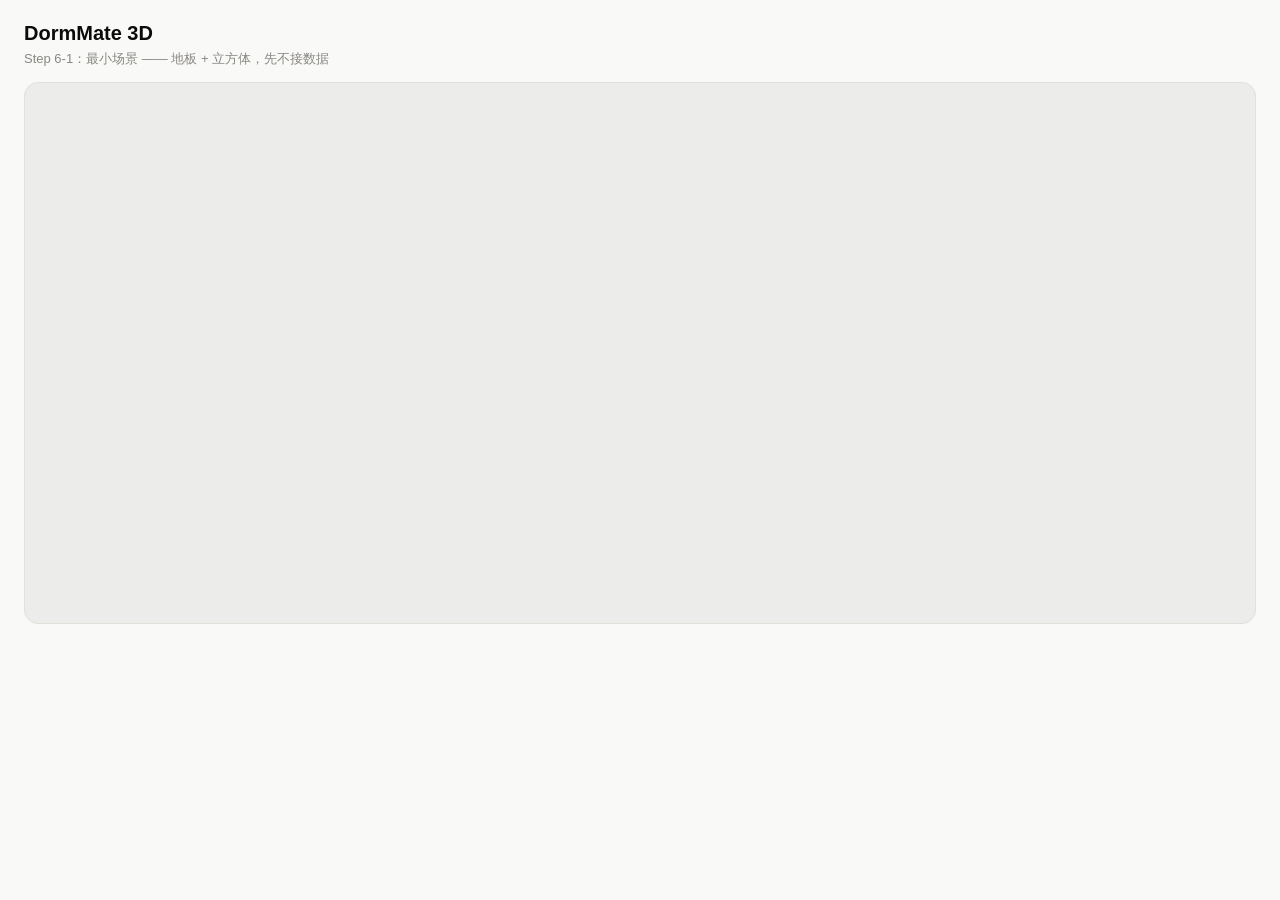
==== 3d/index.html @ f234b261 "完成 Step 6-1：最小 Three.js 场景 - 3d/ 是一个独立的最小页面：地板 + 会转的立方体，先不接数据，只为把   「three 在这个项目里跑得起来」立住。 - three 用 " ====
<!DOCTYPE html>
<html lang="zh-CN">
<head>
<meta charset="utf-8">
<meta name="viewport" content="width=device-width, initial-scale=1">
<title>DormMate 3D · Step 6-1 最小场景</title>
<style>
  html, body { height: 100%; }

  body {
    margin: 0;
    background: #f9f9f7;
    color: #0b0b0b;
    font-family: -apple-system, BlinkMacSystemFont, "Segoe UI",
                 "PingFang SC", "Microsoft YaHei", sans-serif;
  }

  header { padding: 22px 24px 14px; }

  h1 { margin: 0; font-size: 20px; font-weight: 650; }

  .sub {
    margin: 5px 0 0;
    font-size: 13px;
    color: #898781;
  }

  code {
    font-family: ui-monospace, SFMono-Regular, Menlo, Consolas, monospace;
    font-size: 12px;
    padding: 1px 5px;
    background: #fcfcfb;
    border: 1px solid #e1e0d9;
    border-radius: 5px;
  }

  /* 3D 容器。两条不能省的：
     - 必须有确定的高度。高度是 0 的话 clientHeight 就是 0，相机算不出宽高比。
       这里给的是 60vh（视口高度的六成），加 min-height 兜住矮窗口。
     - overflow: hidden。three 的 setSize 设的是 canvas 的 CSS 尺寸，
       和容器差一个像素时就会顶出滚动条，整个页面跟着抖。 */
  #scene {
    position: relative;
    overflow: hidden;
    margin: 0 24px 24px;
    height: 60vh;
    min-height: 320px;
    border: 1px solid #e1e0d9;
    border-radius: 14px;
    background: #ececea;   /* 画布还没铺满时先兜个底，避免闪一下白 */
  }

  /* WebGL 起不来时由 scene.js 写进来（见那边的 try/catch） */
  .scene-error {
    margin: 0;
    padding: 24px;
    font-size: 14px;
    line-height: 1.8;
    color: #d03b3b;
  }
</style>
</head>
<body>

  <header>
    <h1>DormMate 3D</h1>
    <p class="sub">Step 6-1：最小场景 —— 地板 + 立方体，先不接数据</p>
  </header>

  <!-- index.html 只管两件事：把容器摆好，然后调 createDorm3D 把场景塞进去。
       相机怎么摆、灯放哪儿、方块转多快，全在 scene.js 里，这个文件一概不管。 -->
  <div id="scene"></div>

  <!-- three.js 0.160.0：先用 CDN。

       importmap 的内容必须是**合法 JSON**，所以里面一行注释都不能写
       （JSON 没有注释语法），说明只能放在外面。

       这个文件（0.160.0 的 build/three.module.js）是自包含的，内部不再 import
       任何东西，所以整张映射表只有 "three" 这一条。换成别的版本时要留意：
       新版本把核心拆去了 three.core.js，只映射 "three" 会报找不到模块。

       ── 改成完全本地（现场没网时）──
       把下面那行的 URL 换成：

           "three": "./lib/three.module.js"

       文件已经躺在 3d/lib/ 里了，其余一个字都不用动。
       路径是相对**页面所在目录**的，所以是 './lib/…' 而不是 './3d/lib/…'。

       importmap 里只有以 './' 或 '../' 开头的写法会被当成相对 URL 解析；
       'three' 这种裸名字浏览器不知道去哪儿找，必须靠这张表映射 ——
       这正是 importmap 存在的意义：让源码里能写 import ... from 'three'，
       而不必把 CDN 的长 URL 抄进每个模块。 -->
  <script type="importmap">
  {
    "imports": {
      "three": "https://registry.npmmirror.com/three/0.160.0/files/build/three.module.js"
    }
  }
  </script>

  <!-- 必须是 type="module"，否则 import 语句直接报语法错。
       也正因为是模块，这段脚本和 scene.js 都走 CORS —— 所以页面不能再用
       file:// 直接打开（file:// 下模块会被当成跨域拒绝），必须走 http 服务器：

           http://localhost:8000/3d/
  -->
  <script type="module">
    import { createDorm3D } from './scene.js';

    createDorm3D('scene');
  </script>

</body>
</html>
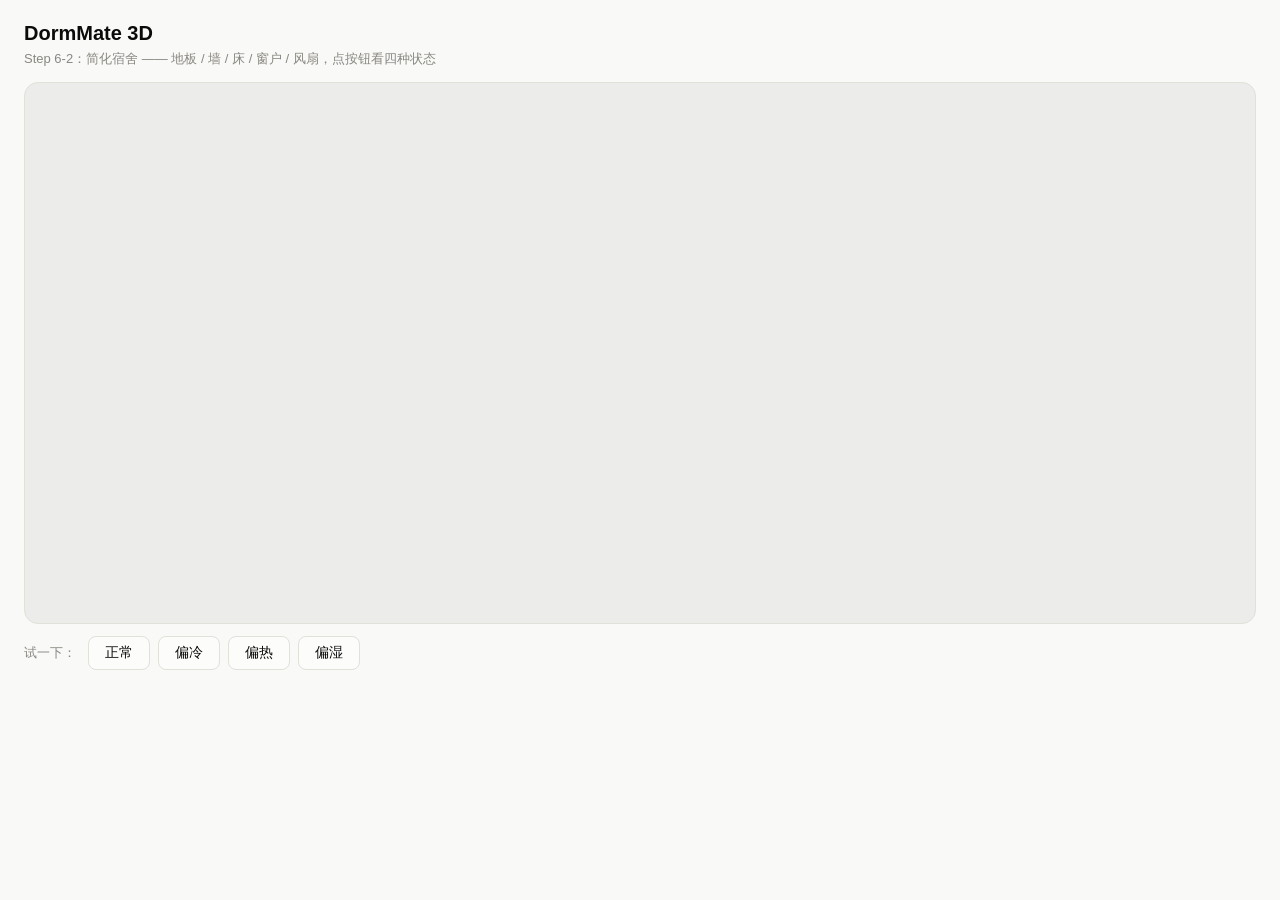
==== commit 23af5c48: "完成 Step 6-2：简化宿舍 + updateScene(status) 3d/scene.js 从「一块地板 + 一个方块」换成完整的简化宿舍：地板、两面 半透明墙、床（床架 + 床垫）、窗户（" ====
--- a/3d/index.html
+++ b/3d/index.html
@@ -3,7 +3,7 @@
 <head>
 <meta charset="utf-8">
 <meta name="viewport" content="width=device-width, initial-scale=1">
-<title>DormMate 3D · Step 6-1 最小场景</title>
+<title>DormMate 3D · Step 6-2 简化宿舍</title>
 <style>
   html, body { height: 100%; }
 
@@ -34,20 +34,42 @@
     border-radius: 5px;
   }
 
-  /* 3D 容器。两条不能省的：
+  /* 3D 容器。三条不能省的：
      - 必须有确定的高度。高度是 0 的话 clientHeight 就是 0，相机算不出宽高比。
        这里给的是 60vh（视口高度的六成），加 min-height 兜住矮窗口。
      - overflow: hidden。three 的 setSize 设的是 canvas 的 CSS 尺寸，
-       和容器差一个像素时就会顶出滚动条，整个页面跟着抖。 */
+       和容器差一个像素时就会顶出滚动条，整个页面跟着抖。
+     - position: relative。setLabel 那层覆盖层是绝对定位的，得有个定位祖先；
+       少了它，覆盖层会跑到 <body> 上去，飘到页面左上角。 */
   #scene {
     position: relative;
     overflow: hidden;
-    margin: 0 24px 24px;
+    margin: 0 24px 12px;
     height: 60vh;
     min-height: 320px;
     border: 1px solid #e1e0d9;
     border-radius: 14px;
     background: #ececea;   /* 画布还没铺满时先兜个底，避免闪一下白 */
+  }
+
+  /* setLabel 写字的覆盖层。由 scene.js 建出来挂进 #scene，这里只负责样式：
+     - absolute + 左上角：盖在画布上面
+     - pointer-events: none：**关键**。不写的话这层会吃鼠标事件，
+       将来想给 3D 加拖拽/点击就点不穿，而且现在它盖住的那块也没法选中。
+     - 底色半透明：字压在深色模型上也要看得清 */
+  .scene-label {
+    position: absolute;
+    top: 14px;
+    left: 14px;
+    pointer-events: none;
+    padding: 7px 12px;
+    font-size: 13px;
+    line-height: 1.5;
+    color: #0b0b0b;
+    background: rgba(252, 252, 251, 0.86);
+    border: 1px solid #e1e0d9;
+    border-radius: 8px;
+    backdrop-filter: blur(3px);
   }
 
   /* WebGL 起不来时由 scene.js 写进来（见那边的 try/catch） */
@@ -58,18 +80,69 @@
     line-height: 1.8;
     color: #d03b3b;
   }
+
+  /* ---- 测试按钮 ---- */
+
+  .controls {
+    display: flex;
+    flex-wrap: wrap;
+    gap: 8px;
+    align-items: center;
+    margin: 0 24px 24px;
+  }
+
+  .controls .hint {
+    font-size: 13px;
+    color: #898781;
+    margin-right: 4px;
+  }
+
+  .controls button {
+    font: inherit;
+    font-size: 14px;
+    padding: 7px 16px;
+    color: #0b0b0b;
+    background: #fcfcfb;
+    border: 1px solid #e1e0d9;
+    border-radius: 8px;
+    cursor: pointer;
+  }
+
+  .controls button:hover { background: #f2f1ec; }
+
+  .controls button:focus-visible {
+    outline: 2px solid #2a78d6;
+    outline-offset: 2px;
+  }
+
+  /* 当前选中的那个：加粗 + 蓝边。不靠颜色单独表意，按钮上本来就有文字。 */
+  .controls button.is-active {
+    font-weight: 650;
+    border-color: #2a78d6;
+    box-shadow: inset 0 0 0 1px #2a78d6;
+  }
 </style>
 </head>
 <body>
 
   <header>
     <h1>DormMate 3D</h1>
-    <p class="sub">Step 6-1：最小场景 —— 地板 + 立方体，先不接数据</p>
+    <p class="sub">Step 6-2：简化宿舍 —— 地板 / 墙 / 床 / 窗户 / 风扇，点按钮看四种状态</p>
   </header>
 
-  <!-- index.html 只管两件事：把容器摆好，然后调 createDorm3D 把场景塞进去。
-       相机怎么摆、灯放哪儿、方块转多快，全在 scene.js 里，这个文件一概不管。 -->
+  <!-- index.html 只管三件事：把容器摆好、调 createDorm3D、把按钮接上。
+       宿舍长什么样、每种状态改什么，全在 scene.js 里，这个文件一概不管。 -->
   <div id="scene"></div>
+
+  <div class="controls">
+    <span class="hint">试一下：</span>
+    <!-- data-status 里写的必须是统一规则那四个字，一个字都不能差 ——
+         差一个字 updateScene 就认不出来，只能退回「正常」并在控制台警告。 -->
+    <button type="button" data-status="正常">正常</button>
+    <button type="button" data-status="偏冷">偏冷</button>
+    <button type="button" data-status="偏热">偏热</button>
+    <button type="button" data-status="偏湿">偏湿</button>
+  </div>
 
   <!-- three.js 0.160.0：先用 CDN。
 
@@ -109,7 +182,38 @@
   <script type="module">
     import { createDorm3D } from './scene.js';
 
-    createDorm3D('scene');
+    // M5 起是多节点，所以这里写明是哪个宿舍；M1~M4 只有一个宿舍时不写也行。
+    const NODE_ID = 'dorm-a';
+
+    const dorm = createDorm3D('scene');
+
+    const buttons = Array.prototype.slice.call(
+      document.querySelectorAll('.controls button')
+    );
+
+    /**
+     * 应用一个状态：改场景 + 改覆盖层文字 + 标出当前按钮。
+     * 这三件事分属三个对象（scene / label / DOM），所以放在页面这边组合，
+     * scene.js 里的 updateScene 只管场景那部分。
+     */
+    function apply(status) {
+      const applied = dorm.updateScene(status);
+      dorm.setLabel('当前宿舍：' + NODE_ID + '｜状态：' + applied);
+
+      buttons.forEach(function (btn) {
+        btn.classList.toggle('is-active', btn.dataset.status === applied);
+      });
+    }
+
+    buttons.forEach(function (btn) {
+      btn.addEventListener('click', function () {
+        apply(btn.dataset.status);
+      });
+    });
+
+    // 页面一打开就摆成「正常」，并且让「正常」那个按钮是高亮的 ——
+    // 否则初始状态和按钮高亮对不上，看的人会以为是坏的。
+    apply('正常');
   </script>
 
 </body>
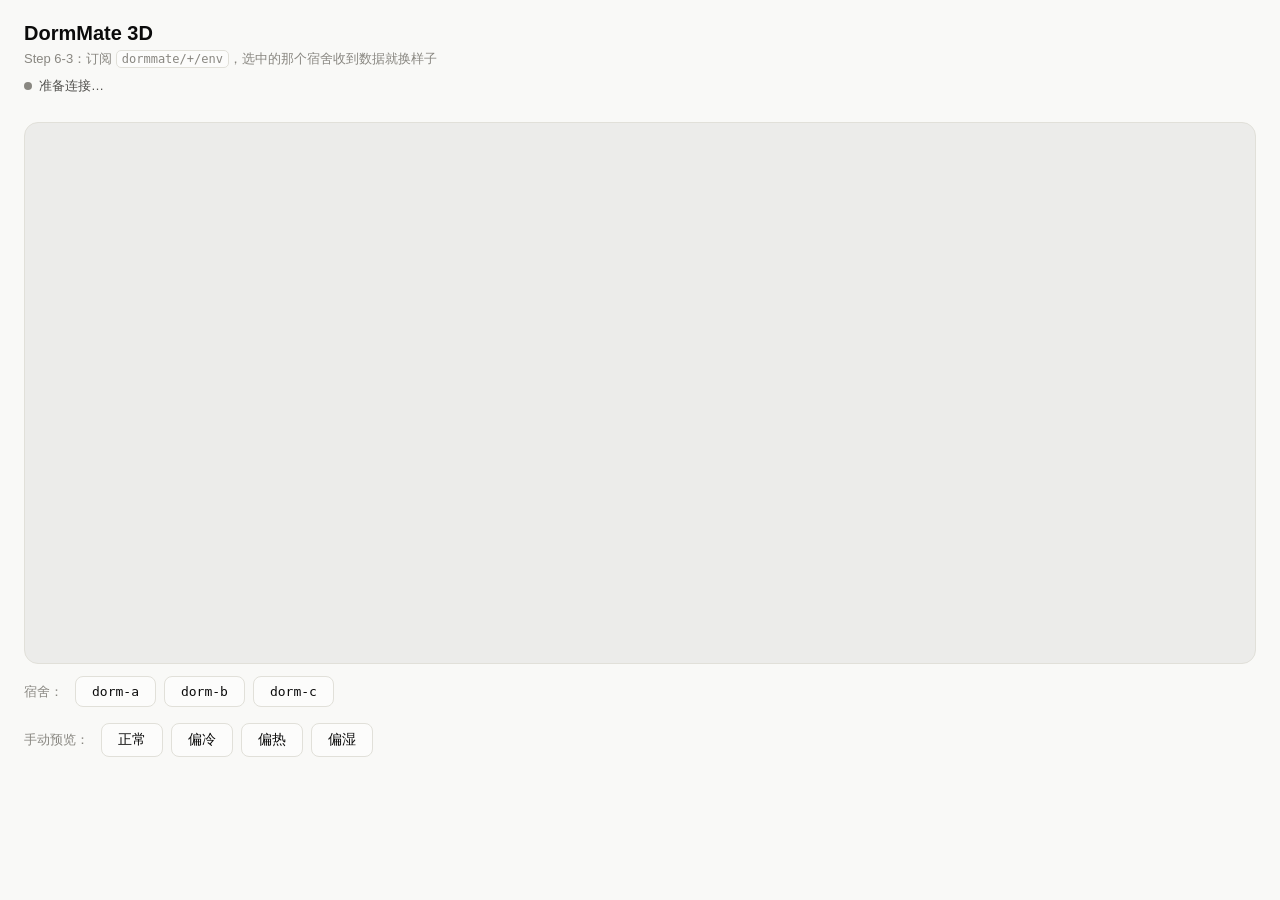
==== commit 03d5b7fb: "完成 Step 6-3：MQTT 驱动 3D + 嵌入 Dashboard 3d/index.html 自己订阅 dormmate/+/env，页面上多了 dorm-a/b/c 三个选择按钮； 只有「" ====
--- a/3d/index.html
+++ b/3d/index.html
@@ -3,7 +3,7 @@
 <head>
 <meta charset="utf-8">
 <meta name="viewport" content="width=device-width, initial-scale=1">
-<title>DormMate 3D · Step 6-2 简化宿舍</title>
+<title>DormMate 3D · Step 6-3 MQTT 驱动</title>
 <style>
   html, body { height: 100%; }
 
@@ -33,6 +33,26 @@
     border: 1px solid #e1e0d9;
     border-radius: 5px;
   }
+
+  /* 连接状态。文字说了算，前面那个点是辅助 —— 只给颜色的话，
+     色觉障碍和黑白打印都读不出来。 */
+  .conn {
+    display: inline-flex;
+    align-items: center;
+    gap: 7px;
+    margin-top: 9px;
+    font-size: 13px;
+    color: #52514e;
+  }
+
+  .conn-dot {
+    width: 8px;
+    height: 8px;
+    border-radius: 50%;
+    background: #898781;   /* 灰色 = 还没连上 */
+  }
+
+  .conn.is-on .conn-dot { background: #0ca30c; }
 
   /* 3D 容器。三条不能省的：
      - 必须有确定的高度。高度是 0 的话 clientHeight 就是 0，相机算不出宽高比。
@@ -81,15 +101,18 @@
     color: #d03b3b;
   }
 
-  /* ---- 测试按钮 ---- */
+  /* ---- 按钮 ---- */
 
   .controls {
     display: flex;
     flex-wrap: wrap;
     gap: 8px;
     align-items: center;
-    margin: 0 24px 24px;
-  }
+    margin: 0 24px 12px;
+  }
+
+  /* 第二行（状态预览）离上一行远一点，两组按钮别糊成一片 */
+  .controls + .controls { margin-top: 16px; }
 
   .controls .hint {
     font-size: 13px;
@@ -121,21 +144,45 @@
     border-color: #2a78d6;
     box-shadow: inset 0 0 0 1px #2a78d6;
   }
+
+  /* 宿舍那三个按钮用等宽字体，dorm-a 这种标识符等宽才好认 */
+  .controls button[data-node] {
+    font-family: ui-monospace, SFMono-Regular, Menlo, Consolas, monospace;
+    font-size: 13px;
+  }
 </style>
 </head>
 <body>
 
   <header>
     <h1>DormMate 3D</h1>
-    <p class="sub">Step 6-2：简化宿舍 —— 地板 / 墙 / 床 / 窗户 / 风扇，点按钮看四种状态</p>
+    <p class="sub">
+      Step 6-3：订阅 <code>dormmate/+/env</code>，选中的那个宿舍收到数据就换样子
+    </p>
+    <p class="conn" id="conn">
+      <span class="conn-dot"></span><span id="conn-text">准备连接…</span>
+    </p>
   </header>
 
-  <!-- index.html 只管三件事：把容器摆好、调 createDorm3D、把按钮接上。
+  <!-- index.html 只管四件事：把容器摆好、调 createDorm3D、把按钮接上、
+       把 MQTT 收到的数据筛一遍再交给它。
        宿舍长什么样、每种状态改什么，全在 scene.js 里，这个文件一概不管。 -->
   <div id="scene"></div>
 
   <div class="controls">
-    <span class="hint">试一下：</span>
+    <span class="hint">宿舍：</span>
+    <!-- data-node 里写的必须是统一约定的三个节点名。写错了 pick() 直接
+         忽略（它认不出这个名字），点了没反应 —— 不会画出别人的数据。 -->
+    <button type="button" data-node="dorm-a">dorm-a</button>
+    <button type="button" data-node="dorm-b">dorm-b</button>
+    <button type="button" data-node="dorm-c">dorm-c</button>
+  </div>
+
+  <div class="controls">
+    <span class="hint">手动预览：</span>
+    <!-- 这四个按钮是不经过 Broker 的：现场没网、或 Broker 没起来时，
+         照样能把四种状态看一遍。手动点出来的状态会在覆盖层上写明
+         「手动预览」，收到新数据就自动撤掉，不会冒充真实数据。 -->
     <!-- data-status 里写的必须是统一规则那四个字，一个字都不能差 ——
          差一个字 updateScene 就认不出来，只能退回「正常」并在控制台警告。 -->
     <button type="button" data-status="正常">正常</button>
@@ -143,6 +190,19 @@
     <button type="button" data-status="偏热">偏热</button>
     <button type="button" data-status="偏湿">偏湿</button>
   </div>
+
+  <!-- mqtt.js 5.10.1：直接借 dashboard/lib/ 里那份，不再拷一份到 3d/。
+       两个页面本来就都在同一个 http 服务器上，同一个文件引两次浏览器只下一次，
+       而多存一份的代价是「升级时要记得改两个地方」。
+       它挂了就一条数据都收不到，所以不走 CDN。 -->
+  <script src="../dashboard/lib/mqtt.min.js"></script>
+
+  <!-- 统一规则。**必须是普通 script**：shared/rules.js 是个 IIFE，
+       把 judgeStatus 挂在 globalThis 上，不用 export。
+       放在 module 之前，模块里才调得到 judgeStatus。
+       顺带一句：模块里不能写 import { judgeStatus } from '../shared/rules.js' ——
+       那个文件没有 export，import 进来是 undefined。 -->
+  <script src="../shared/rules.js"></script>
 
   <!-- three.js 0.160.0：先用 CDN。
 
@@ -182,38 +242,262 @@
   <script type="module">
     import { createDorm3D } from './scene.js';
 
-    // M5 起是多节点，所以这里写明是哪个宿舍；M1~M4 只有一个宿舍时不写也行。
-    const NODE_ID = 'dorm-a';
+    /* M5 起是多节点。和 dashboard 一样只认这三个 ——
+       不在这三个里面的 nodeId 一律丢弃，不给一份脏数据建新格子。 */
+    const NODE_IDS = ['dorm-a', 'dorm-b', 'dorm-c'];
+    const TOPIC = 'dormmate/+/env';
+
+    /* Broker 地址跟着页面的访问地址走：本机打开就是 ws://localhost:9001，
+       手机用 http://10.102.196.160:8000/3d/ 打开就是
+       ws://10.102.196.160:9001。写死 localhost 的话，手机浏览器里的 localhost
+       指的是手机自己，连不回来。
+       （和 dashboard/dashboard.js、web/script.js 里那份是同一套写法，
+       三处各留一份：三个页面互不依赖，为三行代码共用一个 shared/ 文件
+       反而要多发一次请求。改的时候三处一起改。） */
+    function brokerUrl(hostname) {
+      return 'ws://' + (hostname || 'localhost') + ':9001';
+    }
+
+    const BROKER_URL = brokerUrl(location.hostname);
+
+    /**
+     * 从 topic 里取出节点名。约定是 dormmate/<nodeId>/env。
+     * 形状不对就返回空串 —— 调用方据此跳过 topic 与报文的一致性检查，
+     * 而不是拿一个猜出来的节点名去报警。
+     */
+    function topicNode(topic) {
+      const m = /^dormmate\/([^/]+)\/env$/.exec(topic);
+      return m ? m[1] : '';
+    }
 
     const dorm = createDorm3D('scene');
 
-    const buttons = Array.prototype.slice.call(
-      document.querySelectorAll('.controls button')
+    const statusButtons = Array.prototype.slice.call(
+      document.querySelectorAll('.controls button[data-status]')
     );
+    const nodeButtons = Array.prototype.slice.call(
+      document.querySelectorAll('.controls button[data-node]')
+    );
+    const connEl = document.getElementById('conn');
+    const connText = document.getElementById('conn-text');
+
+    /* 每个节点最新收到的那一条。null = 还没收到过。
+       只留最新一条，不留 history：看趋势是 dashboard 的事，
+       这个页面回答的是「现在长什么样」。
+
+       为什么要按节点分开存：从 dorm-a 切到 dorm-b 时，得马上知道
+       dorm-b 现在是什么状态。只留一份「当前状态」的话，切过去的瞬间
+       画的还是 dorm-a 的样子，得等 dorm-b 下一条数据来了才对 ——
+       在那之前屏幕上是错的。 */
+    const latest = {};
+    NODE_IDS.forEach(function (id) { latest[id] = null; });
+
+    let currentNodeId = NODE_IDS[0];
+
+    /* 手动点状态按钮只是「先看看长什么样」，不代表这个宿舍真的这样。
+       置 true 之后覆盖层会写明「手动预览」，一收到新数据就自动撤销。 */
+    let preview = false;
+
+    /** 覆盖层末尾那句补充说明。没数据、或正在手动预览时才不是空串。 */
+    function note() {
+      if (!latest[currentNodeId]) return '（还没有收到数据）';
+      return preview ? '（手动预览）' : '';
+    }
 
     /**
-     * 应用一个状态：改场景 + 改覆盖层文字 + 标出当前按钮。
-     * 这三件事分属三个对象（scene / label / DOM），所以放在页面这边组合，
-     * scene.js 里的 updateScene 只管场景那部分。
+     * 把「哪个宿舍 + 什么状态」摆到画面上。
+     *
+     * 三件事一起改：3D 场景、覆盖层文字、两组按钮的高亮。
+     * 分成三个函数迟早会出现「场景已经变了、按钮还停在旧的高亮」——
+     * 它们本来就是同一件事的三个面。
+     *
+     * @param {string} status 交给 updateScene 的状态
      */
     function apply(status) {
       const applied = dorm.updateScene(status);
-      dorm.setLabel('当前宿舍：' + NODE_ID + '｜状态：' + applied);
-
-      buttons.forEach(function (btn) {
+      dorm.setLabel('当前宿舍：' + currentNodeId + '｜状态：' + applied + note());
+
+      statusButtons.forEach(function (btn) {
         btn.classList.toggle('is-active', btn.dataset.status === applied);
       });
-    }
-
-    buttons.forEach(function (btn) {
+      nodeButtons.forEach(function (btn) {
+        btn.classList.toggle('is-active', btn.dataset.node === currentNodeId);
+      });
+    }
+
+    /**
+     * 画当前选中的那个宿舍。有数据就画它的状态。
+     *
+     * 没有数据时退回「正常」的外观：空白或者半成品的样子，
+     * 看的人分不清是「还没收到」还是「页面坏了」。兜个正常态，
+     * 再在覆盖层上写明还没收到，两件事就都说得清了。
+     */
+    function render() {
+      preview = false;
+      const rec = latest[currentNodeId];
+      if (rec) { apply(rec.status); return; }
+      apply('正常');
+    }
+
+    /**
+     * 切宿舍。已经有数据的节点，切过去会立刻画出它那条的状态。
+     * 和 dashboard 的 selectNode 不一样，这里**不**在「点的是当前这个」时提前返回：
+     * 页面打开时第一次调用就是 currentNodeId 自己，提前返回的话
+     * 初始那一次就什么都画不出来了。
+     */
+    function pick(nodeId) {
+      if (!Object.prototype.hasOwnProperty.call(latest, nodeId)) return;
+      currentNodeId = nodeId;
+      render();
+    }
+
+    statusButtons.forEach(function (btn) {
       btn.addEventListener('click', function () {
+        preview = true;
         apply(btn.dataset.status);
       });
     });
 
-    // 页面一打开就摆成「正常」，并且让「正常」那个按钮是高亮的 ——
-    // 否则初始状态和按钮高亮对不上，看的人会以为是坏的。
-    apply('正常');
+    nodeButtons.forEach(function (btn) {
+      btn.addEventListener('click', function () { pick(btn.dataset.node); });
+    });
+
+    /* ---------- MQTT ---------- */
+
+    function setConn(on, text) {
+      connEl.className = on ? 'conn is-on' : 'conn';
+      connText.textContent = text;
+    }
+
+    /* 当前那根连接。null 表示还没连上。 */
+    let client = null;
+
+    /**
+     * 收一条环境报文。
+     *
+     * 只做两件事：复核 status、把这条记到它自己的节点名下。
+     * **动画面这一步是最后一行**，而且只在「这条正好是当前选中的宿舍」时才走。
+     *
+     * 三个宿舍的数据是混在同一个通配符 topic 里进来的。不筛的话，
+     * dorm-b 的数据会直接把画面改成 dorm-b 的样子，而左上角还写着 dorm-a ——
+     * 这是这一步最容易出的错，而且屏幕上看着挺正常，只有盯着标签才发现对不上。
+     *
+     * @param {string} topic       消息来自哪个 topic
+     * @param {object} payload     mqtt.js 给的二进制载荷
+     */
+    function onMessage(topic, payload) {
+      const fromTopic = topicNode(topic);
+
+      let data = null;
+      try {
+        data = JSON.parse(payload.toString());
+      } catch (err) {
+        console.warn('[3d] 报文不是合法 JSON，丢弃：' + topic, err);
+        return;
+      }
+
+      if (!data || typeof data !== 'object'
+          || typeof data.temperature !== 'number'
+          || typeof data.humidity !== 'number') {
+        console.warn('[3d] 报文缺少 temperature / humidity（且必须是数字），丢弃：'
+          + topic);
+        return;
+      }
+
+      /* 先把节点名认下来。不认识的直接丢，不给它建格子 ——
+         否则任意一个脏 nodeId 都能往 latest 里塞一条。 */
+      if (!Object.prototype.hasOwnProperty.call(latest, data.nodeId)) {
+        console.warn('[3d] 不认识的 nodeId：「' + data.nodeId + '」，丢弃：' + topic);
+        return;
+      }
+
+      if (fromTopic && fromTopic !== data.nodeId) {
+        console.warn('[3d] topic 里的节点（' + fromTopic + '）和报文里的（'
+          + data.nodeId + '）对不上，以下面报文里的为准');
+      }
+
+      if (typeof judgeStatus !== 'function') {
+        console.warn('[3d] 未加载 shared/rules.js，无法复核 status，丢弃：' + topic);
+        return;
+      }
+
+      /* status 一律用规则复核，报文里写什么都不算数 ——
+         和 dashboard 的 handleMessage 是同一个口径。 */
+      const expected = judgeStatus(data.temperature, data.humidity);
+      if (data.status !== expected) {
+        console.warn('[3d] status 不一致：收到「' + data.status + '」，规则算出「'
+          + expected + '」，以规则为准');
+      }
+
+      latest[data.nodeId] = {
+        nodeId: data.nodeId,
+        temperature: data.temperature,
+        humidity: data.humidity,
+        status: expected,
+        time: data.time,
+      };
+
+      /* 关键的一行：不是当前选中的宿舍就到此为止，画面一个字都不动。 */
+      if (data.nodeId === currentNodeId) render();
+    }
+
+    function connect() {
+      if (typeof mqtt === 'undefined') {
+        setConn(false, '未加载 mqtt.js');
+        console.error('[3d] 缺少 dashboard/lib/mqtt.min.js，请重新下载后刷新');
+        return;
+      }
+
+      setConn(false, '连接中… ' + BROKER_URL);
+
+      const c = mqtt.connect(BROKER_URL, {
+        clientId: 'dormmate-3d-' + Math.random().toString(16).slice(2, 8),
+        clean: true,
+        reconnectPeriod: 2000,
+        connectTimeout: 5000,
+        keepalive: 30,
+      });
+      client = c;
+
+      /* 每个回调开头都先确认自己还是当前那根连接。断开或换过连接之后，
+         旧连接的回调还可能补触发一次，不挡掉就会把新连接的状态覆盖成旧的。 */
+      function current() { return client === c; }
+
+      c.on('connect', function () {
+        if (!current()) return;
+        setConn(true, '已连接 · ' + BROKER_URL);
+        c.subscribe(TOPIC, { qos: 1 }, function (err) {
+          if (err) console.error('[3d] 订阅失败：', err);
+        });
+      });
+
+      c.on('reconnect', function () {
+        if (current()) setConn(false, '重连中…');
+      });
+
+      c.on('close', function () {
+        if (current()) setConn(false, '已断开 · 等 Broker 起来会自动重连');
+      });
+
+      c.on('error', function (err) {
+        if (!current()) return;
+        console.error('[3d] 连接错误：', err);
+        setConn(false, '连不上 ' + BROKER_URL);
+      });
+
+      /* 唯一的接入口。mqtt.js 给的是二进制，转成字符串这一步在 onMessage 里做。 */
+      c.on('message', function (topic, payload) {
+        onMessage(topic, payload);
+      });
+    }
+
+    /* 打开就先摆成 dorm-a。这时还没有任何数据，
+       覆盖层会写明「（还没有收到数据）」，不会假装有数据。 */
+    pick(NODE_IDS[0]);
+
+    /* 打开就连。连不上也不影响手动预览按钮 —— 那是不经过 Broker 的，
+       现场没网的时候正好用来演示。 */
+    connect();
   </script>
 
 </body>
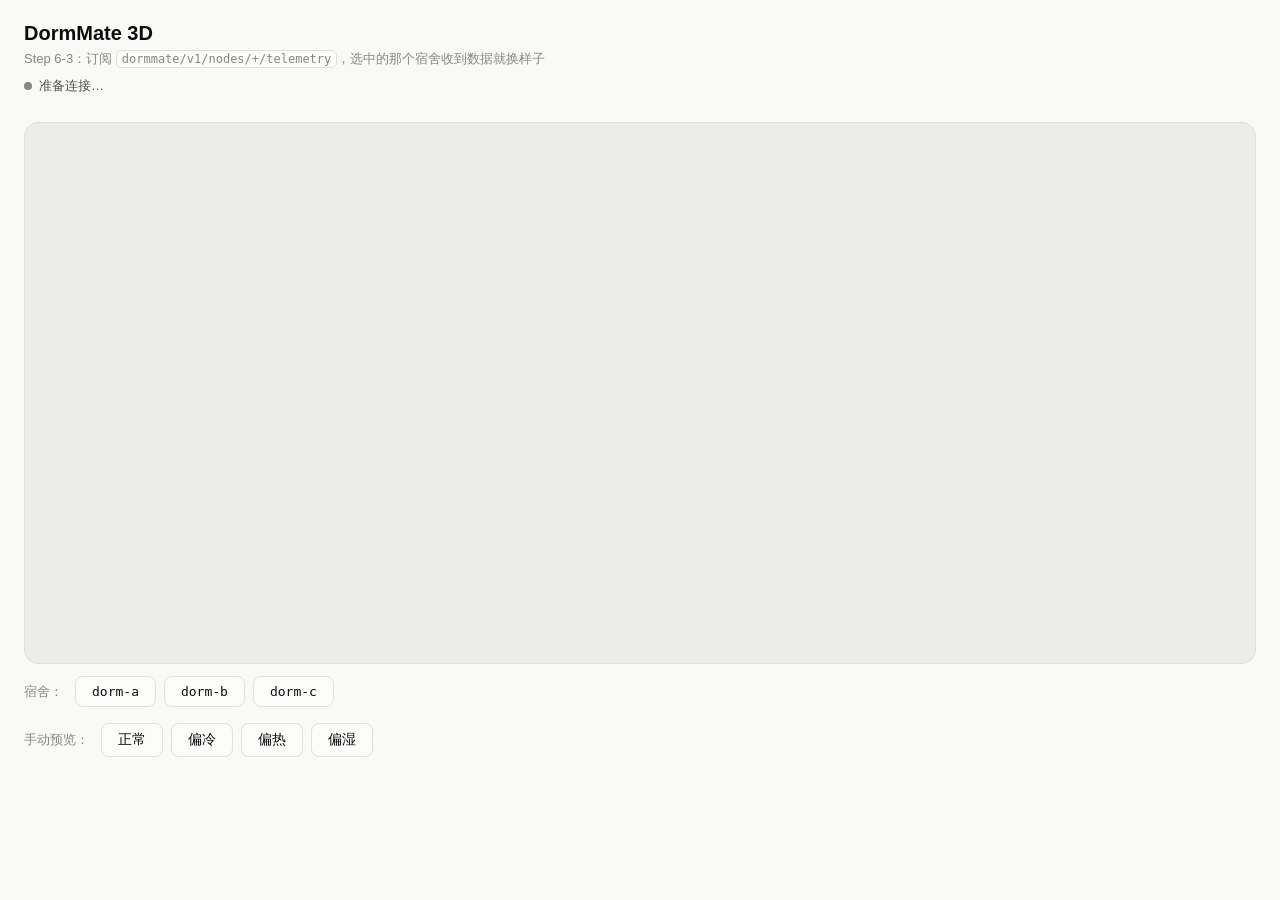
==== commit bb63581d: "refactor(topic): 全量迁到 dormmate/v1/nodes/<nodeId>/telemetry 订阅端统一用通配符 dormmate/v1/nodes/+/telemetry。旧" ====
--- a/3d/index.html
+++ b/3d/index.html
@@ -157,7 +157,7 @@
   <header>
     <h1>DormMate 3D</h1>
     <p class="sub">
-      Step 6-3：订阅 <code>dormmate/+/env</code>，选中的那个宿舍收到数据就换样子
+      Step 6-3：订阅 <code>dormmate/v1/nodes/+/telemetry</code>，选中的那个宿舍收到数据就换样子
     </p>
     <p class="conn" id="conn">
       <span class="conn-dot"></span><span id="conn-text">准备连接…</span>
@@ -245,7 +245,7 @@
     /* M5 起是多节点。和 dashboard 一样只认这三个 ——
        不在这三个里面的 nodeId 一律丢弃，不给一份脏数据建新格子。 */
     const NODE_IDS = ['dorm-a', 'dorm-b', 'dorm-c'];
-    const TOPIC = 'dormmate/+/env';
+    const TOPIC = 'dormmate/v1/nodes/+/telemetry';
 
     /* Broker 地址跟着页面的访问地址走：本机打开就是 ws://localhost:9001，
        手机用 http://10.102.196.160:8000/3d/ 打开就是
@@ -261,12 +261,12 @@
     const BROKER_URL = brokerUrl(location.hostname);
 
     /**
-     * 从 topic 里取出节点名。约定是 dormmate/<nodeId>/env。
+     * 从 topic 里取出节点名。约定是 dormmate/v1/nodes/<nodeId>/telemetry。
      * 形状不对就返回空串 —— 调用方据此跳过 topic 与报文的一致性检查，
      * 而不是拿一个猜出来的节点名去报警。
      */
     function topicNode(topic) {
-      const m = /^dormmate\/([^/]+)\/env$/.exec(topic);
+      const m = /^dormmate\/v1\/nodes\/([^/]+)\/telemetry$/.exec(topic);
       return m ? m[1] : '';
     }
 
